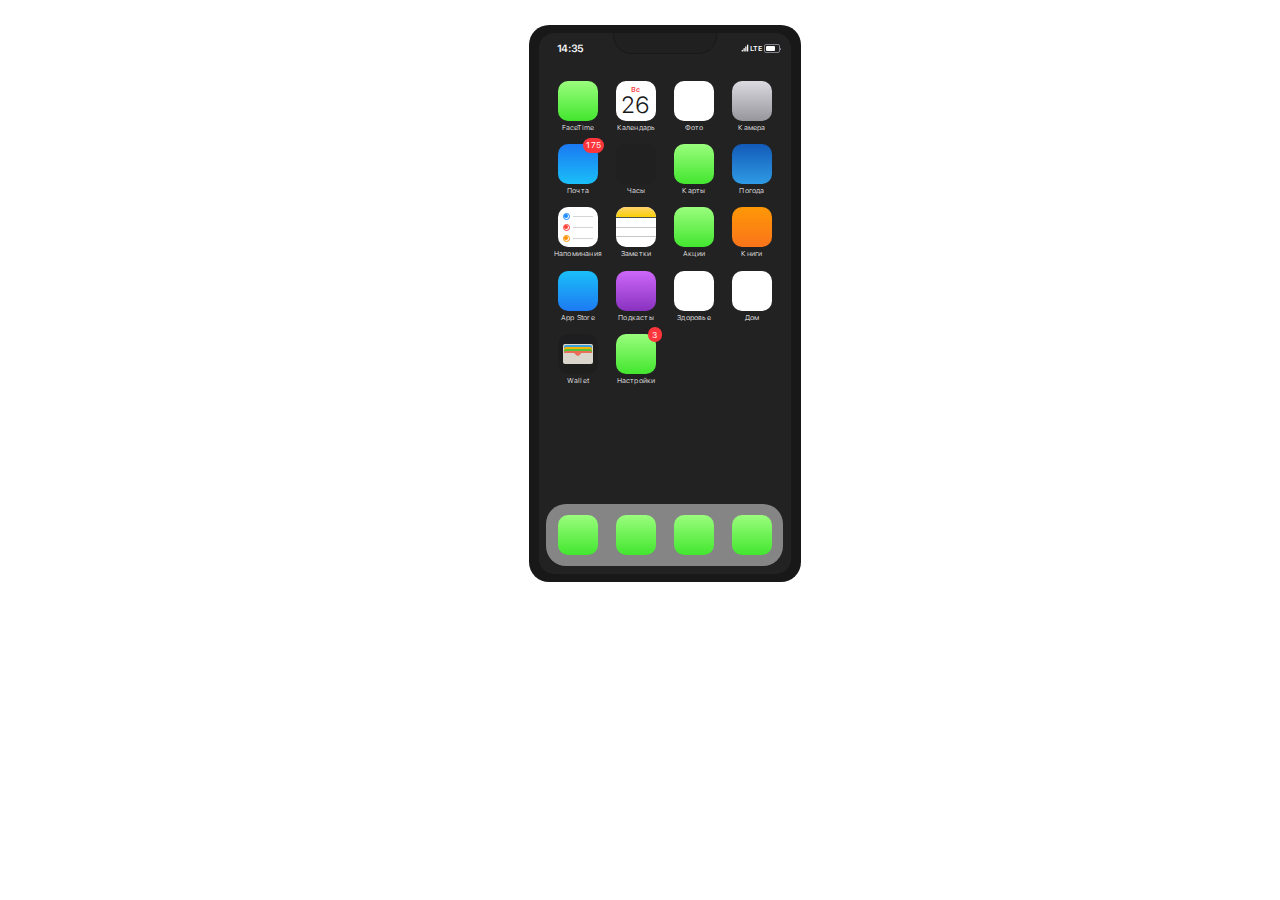
==== Creative 0.0.3/index.html @ 4bb64002 "Update wallet and notes icon." ====
<!DOCTYPE html>
<html lang="en">
<head>
    <meta charset="UTF-8">
    <title>Iphone</title>
    <link rel="stylesheet" href="css/style.css">
</head>
<body>
<div class="container">
    <div class="iphone">
        <div class="iphone_bang"></div>
        <div class="iphone_bottom_nav">
            <div class="app_icon app_nav_icon"></div>
            <div class="app_icon app_nav_icon"></div>
            <div class="app_icon app_nav_icon"></div>
            <div class="app_icon app_nav_icon"></div>
        </div>
        <div class="iphone_left_our_bang" id="clock"></div>
        <div class="iphone_right_our_bang">
            <div class="connect">
                <div class="signal">
                    <?xml version="1.0" encoding="UTF-8"?>
                    <svg width="500px" height="500px" viewBox="0 0 500 500" version="1.1" xmlns="http://www.w3.org/2000/svg" xmlns:xlink="http://www.w3.org/1999/xlink">
                        <title>network-100</title>
                        <g id="network-100" stroke="none" stroke-width="1" fill="none" fill-rule="evenodd">
                            <path d="M305,137.844037 C327.09139,137.844037 345,154.273954 345,174.541284 L345,438.302752 C345,458.570083 327.09139,475 305,475 C282.90861,475 265,458.570083 265,438.302752 L265,174.541284 C265,154.273954 282.90861,137.844037 305,137.844037 Z M85,361.697248 C107.09139,361.697248 125,378.127165 125,398.394495 L125,437.844037 C125,458.111367 107.09139,474.541284 85,474.541284 C62.90861,474.541284 45,458.111367 45,437.844037 L45,398.394495 C45,378.127165 62.90861,361.697248 85,361.697248 Z M195,249.770642 C217.09139,249.770642 235,266.20056 235,286.46789 L235,437.844037 C235,458.111367 217.09139,474.541284 195,474.541284 C172.90861,474.541284 155,458.111367 155,437.844037 L155,286.46789 C155,266.20056 172.90861,249.770642 195,249.770642 Z M415,25 C437.09139,25 455,41.4299174 455,61.6972477 L455,437.844037 C455,458.111367 437.09139,474.541284 415,474.541284 C392.90861,474.541284 375,458.111367 375,437.844037 L375,61.6972477 C375,41.4299174 392.90861,25 415,25 Z" id="Shape" fill="#ffffff"></path>
                        </g>
                    </svg>
                </div>
                <div class="provaider">LTE</div>
            </div>
            <div class="battery">
                <div class="battery_full"></div>
            </div>
        </div>
        <div class="iphone_display">
            <div class="app_icon_container">
                <div class="app_icon app_icon_faceTime"></div>
                <span>FaceTime</span>
            </div>
            <div class="app_icon_container">
                <div class="app_icon app_icon_calendar">
                    <div class="dayOfTheWeek" id="dayOfTheWeek"></div>
                    <div class="numberDay" id="numberDay"></div>
                </div>
                <span>Календарь</span>
            </div>
            <div class="app_icon_container">
                <div class="app_icon app_icon_photo"></div>
                <span>Фото</span>
            </div>
            <div class="app_icon_container">
                <div class="app_icon app_icon_camera"></div>
                <span>Камера</span>
            </div>
            <div class="app_icon_container">
                <div class="app_icon app_icon_mail"></div>
                <span>Почта</span>
            </div>
            <div class="app_icon_container">
                <div class="app_icon app_icon_clock"></div>
                <span>Часы</span>
            </div>
            <div class="app_icon_container">
                <div class="app_icon app_icon_maps"></div>
                <span>Карты</span>
            </div>
            <div class="app_icon_container">
                <div class="app_icon app_icon_whether"></div>
                <span>Погода</span>
            </div>
            <div class="app_icon_container">
                <div class="app_icon app_icon_reminders">
                    <div class="reminders_item">
                        <div class="reminders_item_rounded"></div>
                    </div>
                    <div class="reminders_item">
                        <div class="reminders_item_rounded"></div>
                    </div>
                    <div class="reminders_item">
                        <div class="reminders_item_rounded"></div>
                    </div>
                </div>
                <span>Напоминания</span>
            </div>
            <div class="app_icon_container">
                <div class="app_icon app_icon_notes">
                    <div class="notes_item_top"></div>
                    <div class="notes_item_lines"></div>
                    <div class="notes_item_lines"></div>
                </div>
                <span>Заметки</span>
            </div>
            <div class="app_icon_container">
                <div class="app_icon app_icon_stock"></div>
                <span>Акции</span>
            </div>
            <div class="app_icon_container">
                <div class="app_icon app_icon_books"></div>
                <span>Книги</span>
            </div>
            <div class="app_icon_container">
                <div class="app_icon app_icon_appStore"></div>
                <span>App Store</span>
            </div>
            <div class="app_icon_container">
                <div class="app_icon app_icon_podcasts"></div>
                <span>Подкасты</span>
            </div>
            <div class="app_icon_container">
                <div class="app_icon app_icon_health"></div>
                <span>Здоровье</span>
            </div>
            <div class="app_icon_container">
                <div class="app_icon app_icon_home"></div>
                <span>Дом</span>
            </div>
            <div class="app_icon_container">
                <div class="app_icon app_icon_wallet">
                    <div class="wallet_item_container">
                        <div class="wallet_item_back"></div>
                        <div class="wallet_item_card"></div>
                        <div class="wallet_item_card"></div>
                        <div class="wallet_item_card"></div>
                        <div class="wallet_item_card"></div>
                        <div class="wallet_item_front"></div>
                    </div>
                </div>
                <span>Wallet</span>
            </div>
            <div class="app_icon_container">
                <div class="app_icon app_icon_setting"></div>
                <span>Настройки</span>
            </div>
        </div>
    </div>
</div>
<script src="JS/index.js"></script>
</body>
</html>
---- Creative 0.0.3/css/style.css ----
@font-face {
  font-family: "AppleTextFontRegular";
  src: url("../Fonts/SF-Pro-Text-Regular.otf");
}
@font-face {
  font-family: "AppleTextFontLight";
  src: url("../Fonts/SF-Pro-Text-Light.otf");
}
@font-face {
  font-family: "AppleTextFontSemibold";
  src: url("../Fonts/SF-Pro-Text-Semibold.otf");
}
body {
  margin: 0;
  padding: 0;
  font-family: AppleTextFontRegular, sans-serif;
}

label {
  margin: 0;
}

a {
  text-decoration: none;
  color: inherit;
  cursor: pointer;
}

ul, li, ol {
  list-style: none;
  margin: 0;
  padding: 0;
}

h1, h2, h3, h4, h5, h6 {
  border: none;
  margin: 0;
  padding: 0;
  position: unset;
  -webkit-user-select: none;
  -moz-user-select: none;
  -ms-user-select: none;
  user-select: none;
  line-height: 1.2;
}

h1::before, h2::before, h3::before, h4::before, h5::before, h6::before {
  content: none;
}

h1::after, h2::after, h3::after, h4::after, h5::after, h6::after {
  content: none;
}

.container {
  width: 100%;
  height: auto;
  position: relative;
  display: flex;
  align-items: center;
  justify-content: center;
  padding: 25px;
}

.iphone {
  width: calc(271.24431px - (9.5px * 2));
  height: calc(556.525038px - (8px * 2));
  background: #181818;
  border-radius: 20px;
  position: relative;
  padding: 8px 9.5px;
}

.app_icon_container {
  display: flex;
  flex-direction: column;
  justify-content: center;
  align-items: center;
  width: 40px;
  height: auto;
  color: #fff;
  text-align: center;
  letter-spacing: 0.2px;
  font-family: AppleTextFontLight;
  font-size: 0.44em;
}
.app_icon_container .app_icon {
  margin-bottom: 2px;
}
.app_icon_container:nth-child(5) .app_icon:before {
  content: "175";
  position: absolute;
  width: auto;
  height: 15px;
  background: #FE363C;
  border-radius: 10px;
  right: -6px;
  top: -6.5px;
  display: flex;
  justify-content: center;
  align-items: center;
  padding: 0 3px;
  min-width: 8px;
  font-family: AppleTextFontRegular;
  font-size: 1.2em;
}
.app_icon_container:nth-child(18) .app_icon:before {
  content: "3";
  position: absolute;
  width: auto;
  height: 15px;
  background: #FE363C;
  border-radius: 10px;
  right: -6px;
  top: -6.5px;
  display: flex;
  justify-content: center;
  align-items: center;
  padding: 0 3px;
  min-width: 8px;
  font-family: AppleTextFontRegular;
  font-size: 1.2em;
}

.app_icon {
  position: relative;
  cursor: pointer;
  padding: 5px;
  width: calc(40px - 10px);
  height: calc(40px - 10px);
  border-radius: 10px;
  background: linear-gradient(to bottom, #9afd7d 0%, #43e62f 100%);
  color: #fff;
}

.app_icon_calendar {
  background: #fff;
  display: flex;
  flex-direction: column;
  justify-content: start;
  align-items: center;
}
.app_icon_calendar div:first-child {
  color: #FE363C;
  line-height: 1;
  margin-bottom: 1px;
  font-family: AppleTextFontSemibold;
  font-size: 1em;
}
.app_icon_calendar div:last-child {
  color: #181818;
  line-height: 1;
  font-family: AppleTextFontLight;
  font-size: 3.3em;
}
.app_icon_photo {
  background: #fff;
}
.app_icon_mail {
  background: linear-gradient(to top, #1abff9 0%, #1b78f1 100%);
}
.app_icon_camera {
  background: linear-gradient(to bottom, #dbdae0 0%, #97969c 100%);
}
.app_icon_whether {
  background: linear-gradient(to bottom, #125ab7 0%, #2f9be4 100%);
}
.app_icon_reminders {
  background: #fff;
  display: flex;
  flex-direction: column;
  justify-content: center;
  align-items: end;
}
.app_icon_reminders .reminders_item {
  width: 20px;
  height: 0;
  border-top: 0.5px solid #d4d4d4;
  margin: 5px 0;
  position: relative;
}
.app_icon_reminders .reminders_item_rounded {
  width: 5px;
  height: 5px;
  border-radius: 50%;
  position: absolute;
  border: 1px solid #d4d4d4;
  top: -1px;
  bottom: 0;
  left: -10px;
  margin: auto;
}
.app_icon_reminders .reminders_item_rounded:before {
  content: "";
  background: #fff;
  position: absolute;
  width: 4px;
  height: 4px;
  border-radius: 50%;
  inset: 0;
  margin: auto;
}
.app_icon_reminders .reminders_item:first-child .reminders_item_rounded {
  border: 1px solid #1a89ff;
}
.app_icon_reminders .reminders_item:first-child .reminders_item_rounded:before {
  background: #1a89ff;
}
.app_icon_reminders .reminders_item:nth-child(2) .reminders_item_rounded {
  border: 1px solid #ff3f33;
}
.app_icon_reminders .reminders_item:nth-child(2) .reminders_item_rounded:before {
  background: #ff3f33;
}
.app_icon_reminders .reminders_item:last-child .reminders_item_rounded {
  border: 1px solid #ff9100;
}
.app_icon_reminders .reminders_item:last-child .reminders_item_rounded:before {
  background: #ff9100;
}
.app_icon_notes {
  position: relative;
  background: #fff;
  display: flex;
  flex-direction: column;
  align-items: center;
}
.app_icon_notes .notes_item_top {
  width: 40px;
  height: 5px;
  background: linear-gradient(to bottom, #ffd26c 0%, #fad107 100%);
  position: absolute;
  top: 0;
  left: 0;
  border-top-left-radius: 10px;
  border-top-right-radius: 10px;
  padding-bottom: 5px;
  border-bottom: 0.5px solid #222222;
}
.app_icon_notes .notes_item_top:before {
  content: ". . . . . . . . . . . . . . . . . . . .";
  position: absolute;
  letter-spacing: -1px;
  bottom: -3px;
  width: 40px;
  left: 0;
  color: #c6cac9;
}
.app_icon_notes .notes_item_lines {
  width: 40px;
  border-top: 0.5px solid #c7c7c7;
  position: absolute;
}
.app_icon_notes .notes_item_lines:nth-child(2) {
  top: 20px;
}
.app_icon_notes .notes_item_lines:last-child {
  bottom: 10px;
}
.app_icon_clock {
  background: #202020;
}
.app_icon_appStore {
  background: linear-gradient(to bottom, #1abff9 0%, #1d7af2 100%);
}
.app_icon_podcasts {
  background: linear-gradient(to bottom, #cc67fa 0%, #8932bf 100%);
}
.app_icon_books {
  background: linear-gradient(to bottom, #fe9807 0%, #fa741a 100%);
}
.app_icon_health {
  background: #fff;
}
.app_icon_home {
  background: #fff;
}
.app_icon_wallet {
  background: linear-gradient(to bottom, #1e1e20 0%, #1e1e1d 100%);
  display: flex;
  align-items: center;
  justify-content: center;
}
.app_icon_wallet .wallet_item_container {
  width: 100%;
  display: flex;
  flex-direction: column;
  align-items: center;
}
.app_icon_wallet .wallet_item_container .wallet_item_back {
  width: 100%;
  height: 20px;
  background: #dad6cb;
  z-index: 1;
  border-radius: 2px;
  position: relative;
}
.app_icon_wallet .wallet_item_container .wallet_item_card {
  width: 28px;
  height: 10px;
  border-radius: 2px;
  position: absolute;
}
.app_icon_wallet .wallet_item_container .wallet_item_card:nth-child(2) {
  z-index: 2;
  background: #39a0da;
  top: 11px;
}
.app_icon_wallet .wallet_item_container .wallet_item_card:nth-child(3) {
  z-index: 3;
  background: #f5b307;
  top: 13px;
}
.app_icon_wallet .wallet_item_container .wallet_item_card:nth-child(4) {
  z-index: 4;
  background: #51c139;
  top: 15px;
}
.app_icon_wallet .wallet_item_container .wallet_item_card:nth-child(5) {
  z-index: 5;
  background: #eb6e58;
  top: 17px;
}
.app_icon_wallet .wallet_item_container .wallet_item_front {
  width: 30px;
  background: #dad6cb;
  height: 8px;
  position: absolute;
  z-index: 6;
  top: 19px;
}
.app_icon_wallet .wallet_item_container .wallet_item_front:before {
  content: "";
  width: 20px;
  height: 20px;
  position: absolute;
  margin: auto;
  top: -7px;
  left: 0;
  right: 0;
  background: #eb6e58;
  clip-path: polygon(27.75% 34.25%, 71.5% 34.25%, 66.25% 36.75%, 64% 38.75%, 61.75% 41.75%, 59.5% 44.75%, 57.25% 47.25%, 53.75% 49%, 50.5% 49.75%, 47.5% 49.75%, 44.5% 48.75%, 41.25% 46.5%, 38.75% 44%, 37% 41.5%, 34.75% 39.25%, 31.5% 36.75%);
}

.iphone_bang {
  width: 101.669196px;
  height: 20.295903px;
  background: #202020;
  border: 1px solid #181818;
  border-bottom-left-radius: 14pt;
  border-bottom-right-radius: 14pt;
  position: absolute;
  top: calc(8px - 1px);
  left: 0;
  right: 0;
  margin: auto;
  z-index: 100;
}

.iphone_left_our_bang {
  position: absolute;
  color: #FBFCFD;
  z-index: 10;
  font-family: AppleTextFontSemibold;
  font-size: 0.65em;
  margin: 9px 18px;
  letter-spacing: -0.4px;
}

.iphone_right_our_bang {
  position: absolute;
  right: 9.5px;
  margin: 11px 12.3px;
  z-index: 10;
  color: #FBFCFD;
  display: flex;
  align-items: center;
  font-family: AppleTextFontSemibold;
  font-size: 0.45em;
}
.iphone_right_our_bang .connect {
  display: flex;
}
.iphone_right_our_bang .connect .signal {
  width: 10px;
  height: 8px;
}
.iphone_right_our_bang .connect .signal svg {
  width: 100%;
  height: 100%;
}
.iphone_right_our_bang .battery {
  width: 11.6px;
  height: 4.5px;
  background: transparent;
  border-radius: 1px;
  padding: 1px;
  outline: 0.5px solid #7f828b;
  margin-left: 3px;
  position: relative;
}
.iphone_right_our_bang .battery:before {
  content: "";
  position: absolute;
  right: -2px;
  width: 1px;
  height: 2px;
  top: 0;
  bottom: 0;
  margin: auto;
  background: #7f828b;
  border-top-right-radius: 0.5px;
  border-bottom-right-radius: 0.5px;
}
.iphone_right_our_bang .battery .battery_full {
  width: 78%;
  height: 100%;
  background: white;
  border-radius: 1px;
}

.iphone_bottom_nav {
  position: absolute;
  inset: 479px 0 0 0;
  margin: 0 auto;
  width: 237px;
  height: 62px;
  border-radius: 20px;
  -webkit-backdrop-filter: blur(5px);
  backdrop-filter: blur(5px);
  background: rgba(255, 255, 255, 0.45);
  display: flex;
  align-items: center;
  justify-content: center;
  gap: 18px;
  z-index: 2;
}

.iphone_display {
  width: calc(100% - (10px * 2));
  height: calc(100% - 48px);
  padding: 48px 10px 0;
  /*
  background: url("../img/photo_2022-05-22_19-50-42.jpg") no-repeat;
  */
  background: #222222 url("../img/iOS14dark.png") no-repeat;
  background-size: 100% 100%;
  border-radius: 15px;
  z-index: 1;
  overflow: auto;
  position: relative;
  display: grid;
  justify-content: center;
  grid-auto-flow: row;
  grid-template-columns: 40px 40px 40px 40px;
  grid-template-rows: 51.2px 51.2px 51.2px 51.2px 51.2px 51.2px;
  gap: 12px 18px;
  grid-template-areas: ". . . ." ". . . ." ". . . ." ". . . ." ". . . ." ". . . .";
}
.iphone_display::-webkit-scrollbar {
  width: 0;
}

img {
  width: 40px;
  height: 40px;
  border-radius: 10px;
}

.content {
  width: 100%;
  height: auto;
}
.content img {
  object-fit: cover;
  width: 100%;
  height: auto;
}

/*# sourceMappingURL=style.css.map */
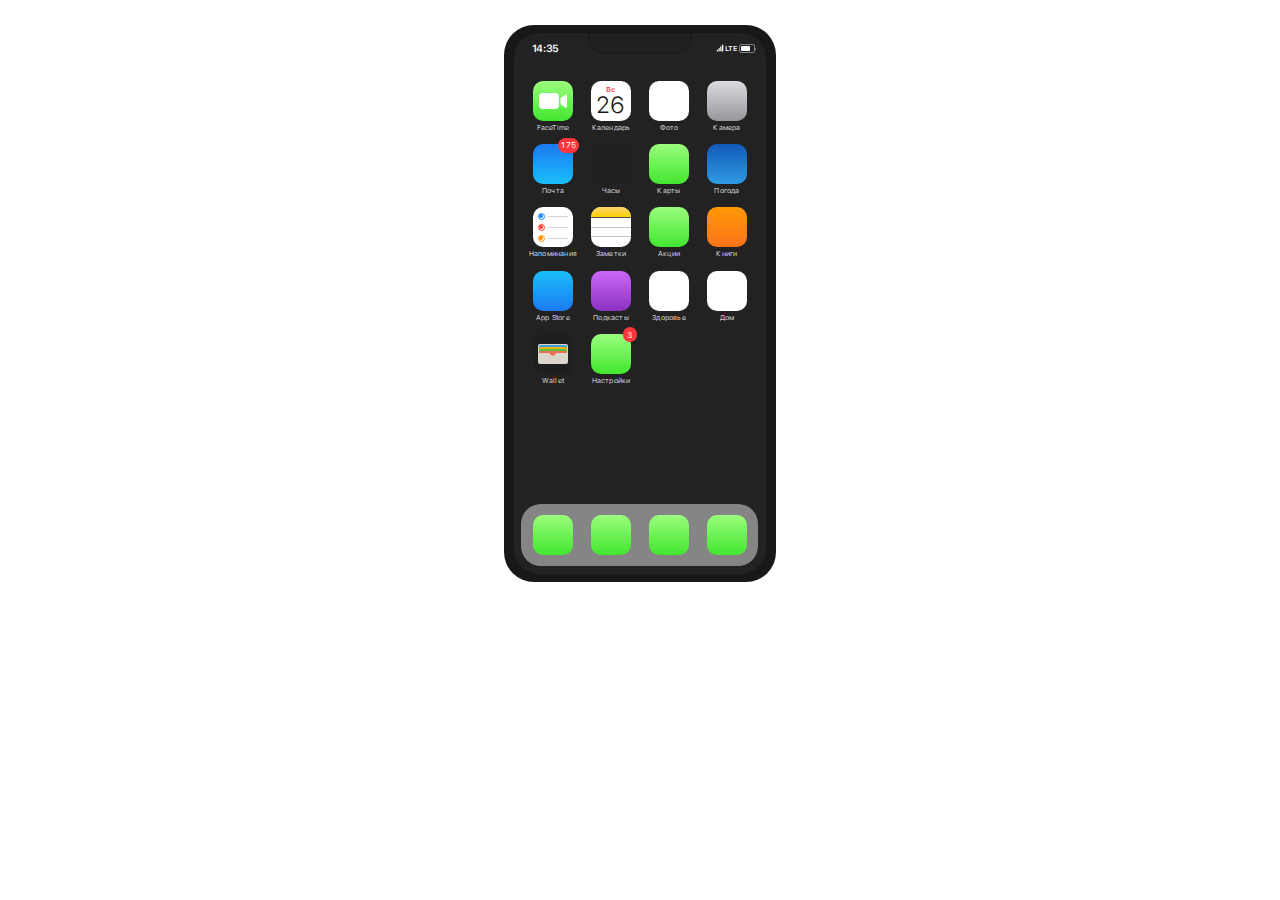
==== commit 31bbdffd: "Update icon faceTime Update adaptive" ====
--- a/Creative 0.0.3/index.html
+++ b/Creative 0.0.3/index.html
@@ -35,7 +35,9 @@
         </div>
         <div class="iphone_display">
             <div class="app_icon_container">
-                <div class="app_icon app_icon_faceTime"></div>
+                <div class="app_icon app_icon_faceTime">
+                    <div class="faceTime_item"></div>
+                </div>
                 <span>FaceTime</span>
             </div>
             <div class="app_icon_container">
--- a/Creative 0.0.3/css/style.css
+++ b/Creative 0.0.3/css/style.css
@@ -53,22 +53,40 @@
 }
 
 .container {
-  width: 100%;
+  width: calc(100% - 50px);
   height: auto;
   position: relative;
   display: flex;
   align-items: center;
   justify-content: center;
   padding: 25px;
+}
+@media screen and (max-width: 467px) {
+  .container {
+    padding: 0;
+    align-items: start;
+    width: 100%;
+  }
 }
 
 .iphone {
   width: calc(271.24431px - (9.5px * 2));
   height: calc(556.525038px - (8px * 2));
   background: #181818;
-  border-radius: 20px;
+  border-radius: 30px;
   position: relative;
   padding: 8px 9.5px;
+  /*background-image: url("../img/iPhone13.jpg");
+  background-size: 100% 100%;
+  background-position: center;*/
+}
+@media screen and (max-width: 271.2px) {
+  .iphone {
+    width: 271px;
+    height: 556px;
+    padding: 0;
+    border-radius: 0;
+  }
 }
 
 .app_icon_container {
@@ -133,6 +151,29 @@
   color: #fff;
 }
 
+.app_icon_faceTime {
+  display: flex;
+  justify-content: start;
+  align-items: center;
+}
+.app_icon_faceTime .faceTime_item {
+  width: 20px;
+  height: 16px;
+  background: #fff;
+  border-radius: 4px;
+  position: relative;
+  margin-left: 1.5px;
+}
+.app_icon_faceTime .faceTime_item:before {
+  content: "";
+  position: absolute;
+  background: #fff;
+  width: 7px;
+  height: 16px;
+  border-radius: 50px;
+  right: -8px;
+  clip-path: polygon(0 30%, 100% 0, 100% 100%, 0 70%);
+}
 .app_icon_calendar {
   background: #fff;
   display: flex;
@@ -356,6 +397,11 @@
   margin: auto;
   z-index: 100;
 }
+@media screen and (max-width: 271.2px) {
+  .iphone_bang {
+    top: 0;
+  }
+}
 
 .iphone_left_our_bang {
   position: absolute;
@@ -365,6 +411,11 @@
   font-size: 0.65em;
   margin: 9px 18px;
   letter-spacing: -0.4px;
+}
+@media screen and (max-width: 271.2px) {
+  .iphone_left_our_bang {
+    margin-top: 4px;
+  }
 }
 
 .iphone_right_our_bang {
@@ -418,6 +469,11 @@
   background: white;
   border-radius: 1px;
 }
+@media screen and (max-width: 271.2px) {
+  .iphone_right_our_bang {
+    margin-top: 6px;
+  }
+}
 
 .iphone_bottom_nav {
   position: absolute;
@@ -445,7 +501,7 @@
   */
   background: #222222 url("../img/iOS14dark.png") no-repeat;
   background-size: 100% 100%;
-  border-radius: 15px;
+  border-radius: 25px;
   z-index: 1;
   overflow: auto;
   position: relative;
@@ -460,6 +516,11 @@
 .iphone_display::-webkit-scrollbar {
   width: 0;
 }
+@media screen and (max-width: 271.2px) {
+  .iphone_display {
+    border-radius: 0;
+  }
+}
 
 img {
   width: 40px;
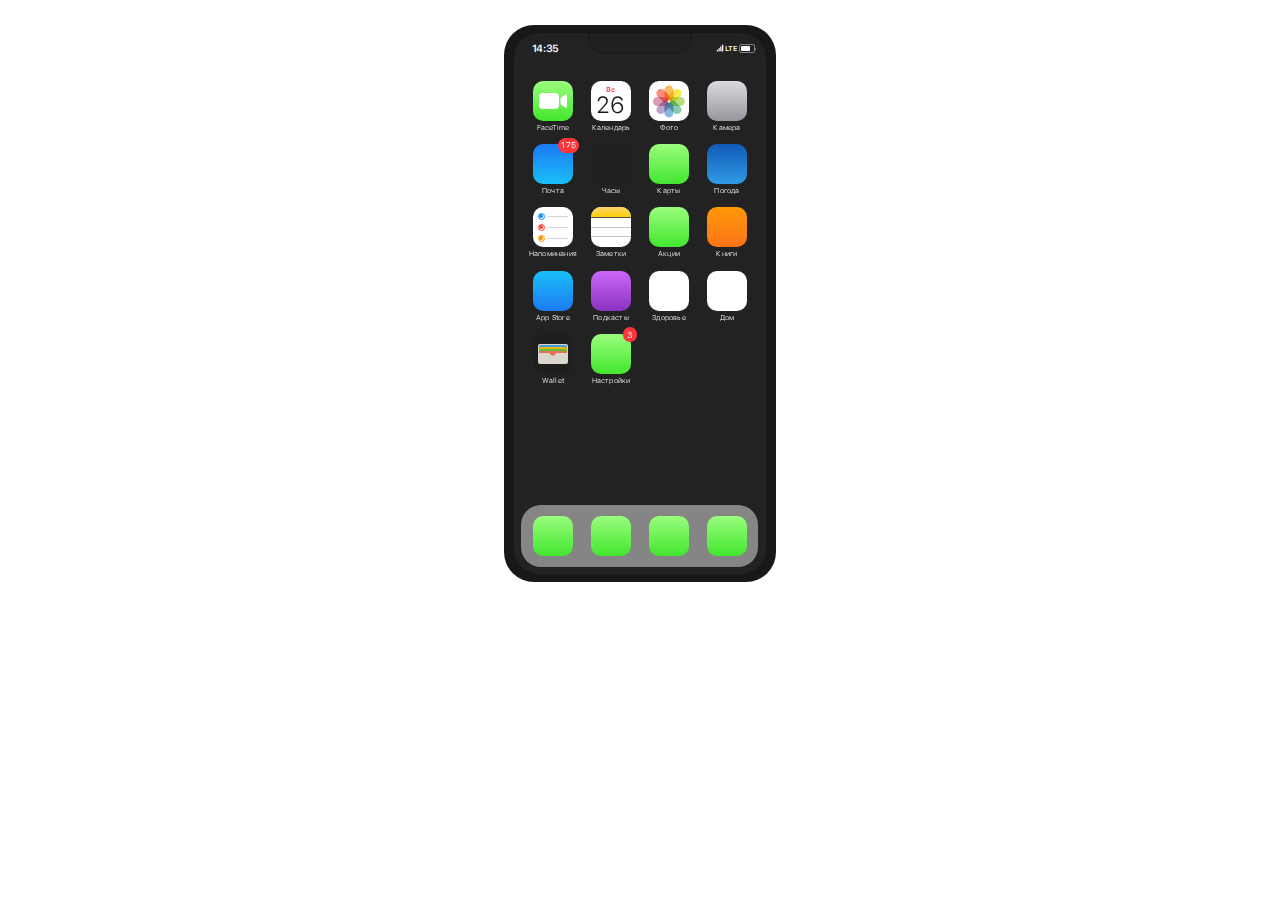
==== commit 066f5d85: "Update icon Photo Update adaptive" ====
--- a/Creative 0.0.3/index.html
+++ b/Creative 0.0.3/index.html
@@ -2,6 +2,7 @@
 <html lang="en">
 <head>
     <meta charset="UTF-8">
+    <meta name="viewport" content="width=device-width,initial-scale=1,maximum-scale=1,user-scalable=no"/>
     <title>Iphone</title>
     <link rel="stylesheet" href="css/style.css">
 </head>
@@ -48,7 +49,16 @@
                 <span>Календарь</span>
             </div>
             <div class="app_icon_container">
-                <div class="app_icon app_icon_photo"></div>
+                <div class="app_icon app_icon_photo">
+                    <div class="photo_item"></div>
+                    <div class="photo_item"></div>
+                    <div class="photo_item"></div>
+                    <div class="photo_item"></div>
+                    <div class="photo_item"></div>
+                    <div class="photo_item"></div>
+                    <div class="photo_item"></div>
+                    <div class="photo_item"></div>
+                </div>
                 <span>Фото</span>
             </div>
             <div class="app_icon_container">
--- a/Creative 0.0.3/css/style.css
+++ b/Creative 0.0.3/css/style.css
@@ -61,11 +61,12 @@
   justify-content: center;
   padding: 25px;
 }
-@media screen and (max-width: 467px) {
+@media screen and (max-width: 480px) {
   .container {
     padding: 0;
     align-items: start;
     width: 100%;
+    height: 100vh;
   }
 }
 
@@ -80,10 +81,10 @@
   background-size: 100% 100%;
   background-position: center;*/
 }
-@media screen and (max-width: 271.2px) {
+@media screen and (max-width: 480px) {
   .iphone {
-    width: 271px;
-    height: 556px;
+    width: 100%;
+    height: 100%;
     padding: 0;
     border-radius: 0;
   }
@@ -197,6 +198,58 @@
 .app_icon_photo {
   background: #fff;
 }
+.app_icon_photo .photo_item {
+  width: 15px;
+  height: 9px;
+  border-radius: 10px;
+  position: absolute;
+  opacity: 0.8;
+  margin: auto;
+  transform-origin: 106% 50% 0;
+  top: 0;
+  bottom: 0;
+  left: 4px;
+  mix-blend-mode: multiply;
+}
+.app_icon_photo .photo_item:first-child {
+  background: #d783a5;
+  z-index: 5;
+}
+.app_icon_photo .photo_item:nth-child(2) {
+  background: #a98ec3;
+  z-index: 4;
+  transform: rotate(-45deg);
+}
+.app_icon_photo .photo_item:nth-child(3) {
+  background: #68a5d4;
+  z-index: 5;
+  transform: rotate(-90deg);
+}
+.app_icon_photo .photo_item:nth-child(4) {
+  background: #6ebf9e;
+  z-index: 4;
+  transform: rotate(-135deg);
+}
+.app_icon_photo .photo_item:nth-child(5) {
+  background: #a9d562;
+  transform: rotate(-180deg);
+  z-index: 5;
+}
+.app_icon_photo .photo_item:nth-child(6) {
+  background: #f5e321;
+  z-index: 4;
+  transform: rotate(-225deg);
+}
+.app_icon_photo .photo_item:nth-child(7) {
+  background: #faab34;
+  z-index: 5;
+  transform: rotate(-270deg);
+}
+.app_icon_photo .photo_item:last-child {
+  background: #fb7260;
+  z-index: 4;
+  transform: rotate(-315deg);
+}
 .app_icon_mail {
   background: linear-gradient(to top, #1abff9 0%, #1b78f1 100%);
 }
@@ -397,7 +450,7 @@
   margin: auto;
   z-index: 100;
 }
-@media screen and (max-width: 271.2px) {
+@media screen and (max-width: 480px) {
   .iphone_bang {
     top: 0;
   }
@@ -412,7 +465,7 @@
   margin: 9px 18px;
   letter-spacing: -0.4px;
 }
-@media screen and (max-width: 271.2px) {
+@media screen and (max-width: 480px) {
   .iphone_left_our_bang {
     margin-top: 4px;
   }
@@ -469,7 +522,7 @@
   background: white;
   border-radius: 1px;
 }
-@media screen and (max-width: 271.2px) {
+@media screen and (max-width: 480px) {
   .iphone_right_our_bang {
     margin-top: 6px;
   }
@@ -477,7 +530,7 @@
 
 .iphone_bottom_nav {
   position: absolute;
-  inset: 479px 0 0 0;
+  inset: calc(100% - 77px) 0 0 0;
   margin: 0 auto;
   width: 237px;
   height: 62px;
@@ -516,7 +569,7 @@
 .iphone_display::-webkit-scrollbar {
   width: 0;
 }
-@media screen and (max-width: 271.2px) {
+@media screen and (max-width: 480px) {
   .iphone_display {
     border-radius: 0;
   }
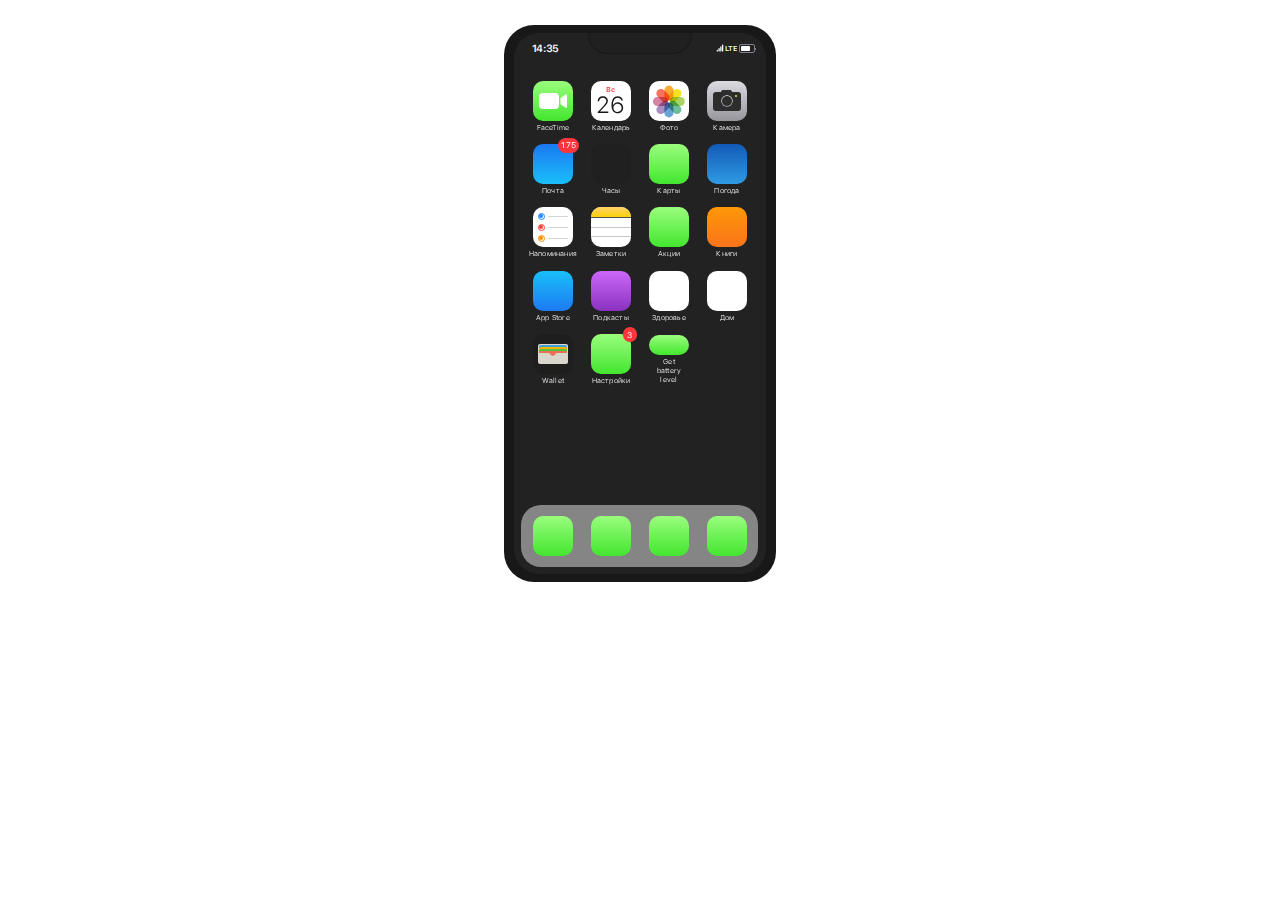
==== commit 27e97e79: "Update icon Camera Add get battery level" ====
--- a/Creative 0.0.3/index.html
+++ b/Creative 0.0.3/index.html
@@ -62,7 +62,13 @@
                 <span>Фото</span>
             </div>
             <div class="app_icon_container">
-                <div class="app_icon app_icon_camera"></div>
+                <div class="app_icon app_icon_camera">
+                    <div class="camera_container">
+                        <div class="camera_lens"></div>
+                        <div class="camera_flash"></div>
+                        <div class="camera_modul"></div>
+                    </div>
+                </div>
                 <span>Камера</span>
             </div>
             <div class="app_icon_container">
@@ -144,6 +150,13 @@
                 <div class="app_icon app_icon_setting"></div>
                 <span>Настройки</span>
             </div>
+            <button class="app_icon_container" id="get-level">
+                <div class="app_icon"></div>
+                <span>Get battery level</span>
+            </button>
+            <div class="app_icon_container" >
+                <span id="output"></span>
+            </div>
         </div>
     </div>
 </div>
--- a/Creative 0.0.3/css/style.css
+++ b/Creative 0.0.3/css/style.css
@@ -102,6 +102,9 @@
   letter-spacing: 0.2px;
   font-family: AppleTextFontLight;
   font-size: 0.44em;
+  background: transparent;
+  border: none;
+  outline: none;
 }
 .app_icon_container .app_icon {
   margin-bottom: 2px;
@@ -203,7 +206,7 @@
   height: 9px;
   border-radius: 10px;
   position: absolute;
-  opacity: 0.8;
+  opacity: 1;
   margin: auto;
   transform-origin: 106% 50% 0;
   top: 0;
@@ -255,6 +258,48 @@
 }
 .app_icon_camera {
   background: linear-gradient(to bottom, #dbdae0 0%, #97969c 100%);
+}
+.app_icon_camera .camera_container {
+  width: 28px;
+  height: 19px;
+  position: absolute;
+  inset: 0 0 0 0;
+  margin: auto;
+  background: #2d2d2d;
+  border-radius: 3px;
+}
+.app_icon_camera .camera_lens {
+  width: 10px;
+  height: 10px;
+  border-radius: 50%;
+  border: 1.4px solid transparent;
+  background: linear-gradient(to bottom, #dbdae0 0%, #97969c 100%) border-box;
+  -webkit-mask: linear-gradient(#2d2d2d 0 0) padding-box, linear-gradient(#2d2d2d 0 0);
+  -webkit-mask-composite: xor;
+  /*5'*/
+  mask-composite: exclude;
+  position: absolute;
+  inset: 0 0 0 0;
+  margin: auto;
+}
+.app_icon_camera .camera_flash {
+  width: 2px;
+  height: 2px;
+  border-radius: 50%;
+  background: #f8db41;
+  position: absolute;
+  top: 3px;
+  right: 4px;
+  animation: 3s infinite flash;
+}
+.app_icon_camera .camera_modul {
+  width: 11px;
+  height: 4px;
+  border-radius: 3px;
+  background: #2d2d2d;
+  position: absolute;
+  inset: -18px 0 0 0;
+  margin: auto;
 }
 .app_icon_whether {
   background: linear-gradient(to bottom, #125ab7 0%, #2f9be4 100%);
@@ -591,4 +636,16 @@
   height: auto;
 }
 
+@keyframes flash {
+  0% {
+    opacity: 0;
+  }
+  50% {
+    opacity: 1;
+  }
+  100% {
+    opacity: 0;
+  }
+}
+
 /*# sourceMappingURL=style.css.map */
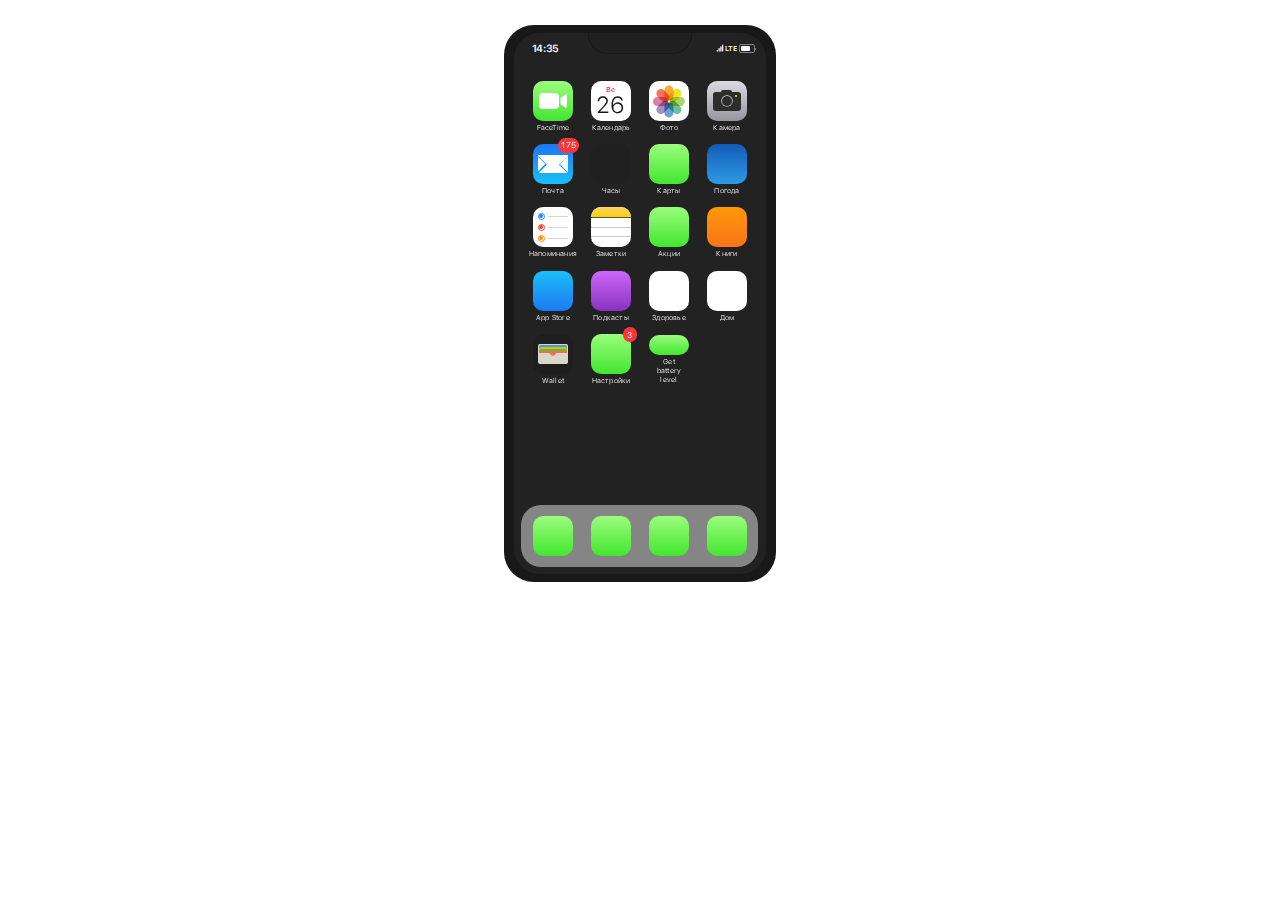
==== commit c928d53f: "Update Mail icon" ====
--- a/Creative 0.0.3/index.html
+++ b/Creative 0.0.3/index.html
@@ -31,7 +31,9 @@
                 <div class="provaider">LTE</div>
             </div>
             <div class="battery">
-                <div class="battery_full"></div>
+                <div class="battery_full">
+                    <span class="levelChange" id="levelChange"></span>
+                </div>
             </div>
         </div>
         <div class="iphone_display">
@@ -72,7 +74,14 @@
                 <span>Камера</span>
             </div>
             <div class="app_icon_container">
-                <div class="app_icon app_icon_mail"></div>
+                <div class="app_icon app_icon_mail">
+                    <div class="mail_container">
+                        <div class="mail_item"></div>
+                        <div class="mail_item"></div>
+                        <div class="mail_item"></div>
+                        <div class="mail_item"></div>
+                    </div>
+                </div>
                 <span>Почта</span>
             </div>
             <div class="app_icon_container">
--- a/Creative 0.0.3/css/style.css
+++ b/Creative 0.0.3/css/style.css
@@ -256,6 +256,92 @@
 .app_icon_mail {
   background: linear-gradient(to top, #1abff9 0%, #1b78f1 100%);
 }
+.app_icon_mail .mail_container {
+  width: calc(100% - 10px);
+  height: calc(70% - 10px);
+  /*background: #fff;*/
+  position: absolute;
+  inset: 0 0 0 0;
+  margin: auto;
+  overflow: hidden;
+}
+.app_icon_mail .mail_container .mail_item {
+  position: relative;
+  background: #fff;
+}
+.app_icon_mail .mail_container .mail_item:first-child {
+  width: 30px;
+  height: 30px;
+  border-radius: 6px;
+  box-sizing: border-box;
+  z-index: 5;
+  transform: rotate(45deg);
+  position: absolute;
+  top: -20.5px;
+  border: 1px solid transparent;
+  background: linear-gradient(to top left, #1abff9 0%, #1b78f1 100%) border-box;
+  -webkit-mask: linear-gradient(to top left, #1abff9 0%, #1b78f1 100%);
+  mask-composite: exclude;
+}
+.app_icon_mail .mail_container .mail_item:first-child:before {
+  position: absolute;
+  content: "";
+  width: 30px;
+  height: 30px;
+  top: -3px;
+  left: -3px;
+  right: 9px;
+  margin: auto;
+  z-index: 5;
+  background: #fff;
+  border-radius: 4px;
+  border: 0.5px solid transparent;
+}
+.app_icon_mail .mail_container .mail_item:nth-child(2) {
+  width: 30px;
+  height: 30px;
+  border-radius: 5px;
+  z-index: 4;
+  transform: rotate(45deg);
+  position: absolute;
+  top: 9.5px;
+  /*&:before{
+    position: absolute;
+    content: "";
+    width: 0;
+    height: 0;
+    border-style: solid;
+    border-width: 13px;
+    border-color: transparent transparent #fff transparent;
+    bottom: 0;
+    left: 0;
+    right: 0;
+    margin: auto;
+    z-index: 4;
+  }*/
+}
+.app_icon_mail .mail_container .mail_item:nth-child(3) {
+  width: 30px;
+  height: 30px;
+  background: white;
+  position: absolute;
+  transform: rotate(45deg);
+  top: 0;
+  bottom: 0;
+  left: 28.5px;
+  margin: auto;
+}
+.app_icon_mail .mail_container .mail_item:nth-child(4) {
+  width: 30px;
+  height: 30px;
+  background: white;
+  position: absolute;
+  transform: rotate(45deg);
+  top: 0;
+  bottom: 0;
+  left: -28.5px;
+  margin: auto;
+}
 .app_icon_camera {
   background: linear-gradient(to bottom, #dbdae0 0%, #97969c 100%);
 }
@@ -566,6 +652,13 @@
   height: 100%;
   background: white;
   border-radius: 1px;
+  display: flex;
+  justify-content: center;
+  align-items: center;
+}
+.iphone_right_our_bang .battery .battery_full .levelChange {
+  color: #181818;
+  font-size: 0.55em;
 }
 @media screen and (max-width: 480px) {
   .iphone_right_our_bang {
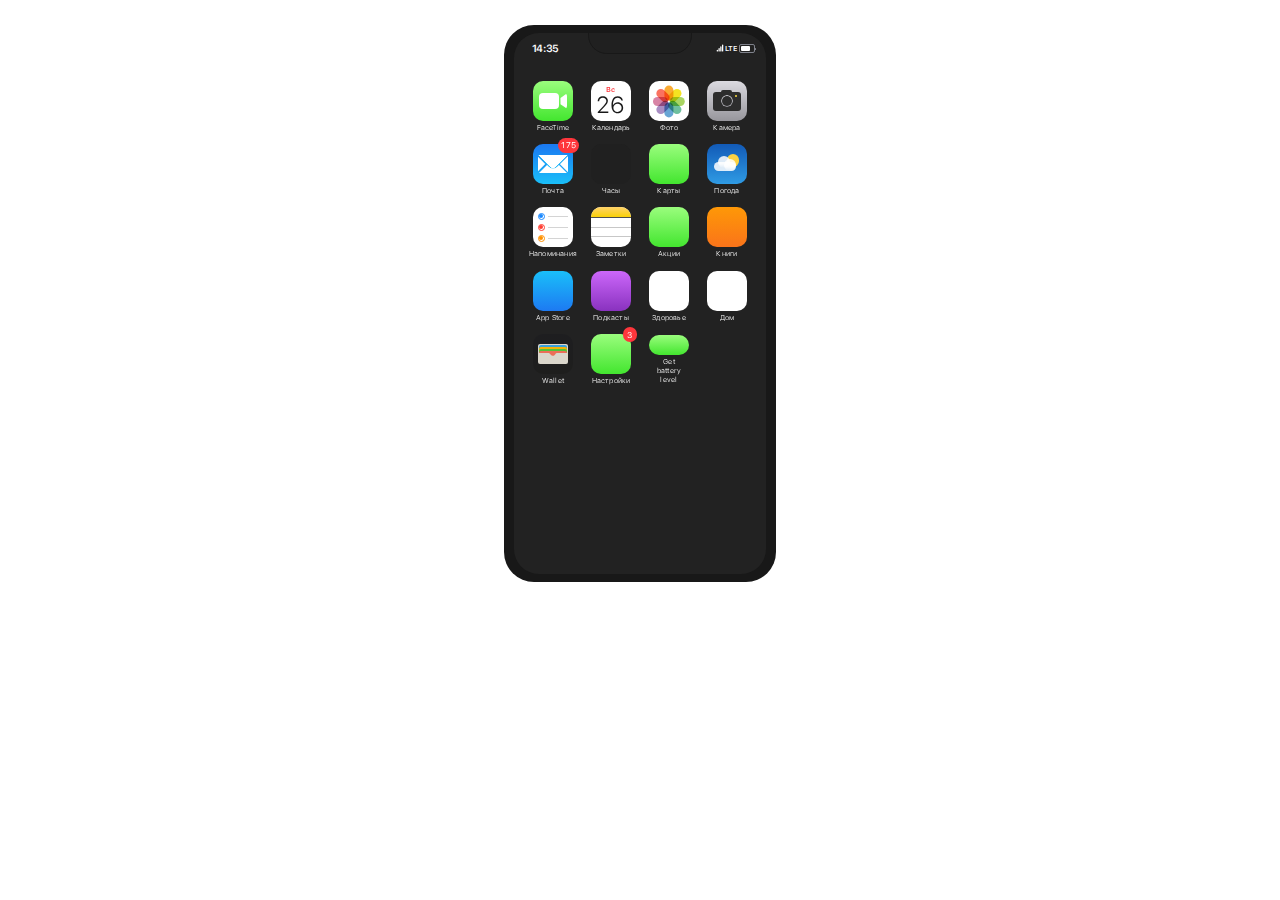
==== commit f79b5f4d: "Update border Mail icon" ====
--- a/Creative 0.0.3/index.html
+++ b/Creative 0.0.3/index.html
@@ -93,7 +93,14 @@
                 <span>Карты</span>
             </div>
             <div class="app_icon_container">
-                <div class="app_icon app_icon_whether"></div>
+                <div class="app_icon app_icon_whether">
+                    <div class="whether_container">
+                        <div class="whether_item"></div>
+                        <div class="whether_item"></div>
+                        <div class="whether_item"></div>
+                        <div class="whether_item"></div>
+                    </div>
+                </div>
                 <span>Погода</span>
             </div>
             <div class="app_icon_container">
--- a/Creative 0.0.3/css/style.css
+++ b/Creative 0.0.3/css/style.css
@@ -277,8 +277,7 @@
   z-index: 5;
   transform: rotate(45deg);
   position: absolute;
-  top: -20.5px;
-  border: 1px solid transparent;
+  top: -20px;
   background: linear-gradient(to top left, #1abff9 0%, #1b78f1 100%) border-box;
   -webkit-mask: linear-gradient(to top left, #1abff9 0%, #1b78f1 100%);
   mask-composite: exclude;
@@ -301,24 +300,28 @@
   width: 30px;
   height: 30px;
   border-radius: 5px;
+  box-sizing: border-box;
   z-index: 4;
   transform: rotate(45deg);
   position: absolute;
-  top: 9.5px;
-  /*&:before{
-    position: absolute;
-    content: "";
-    width: 0;
-    height: 0;
-    border-style: solid;
-    border-width: 13px;
-    border-color: transparent transparent #fff transparent;
-    bottom: 0;
-    left: 0;
-    right: 0;
-    margin: auto;
-    z-index: 4;
-  }*/
+  top: 10px;
+  background: linear-gradient(to top left, #1abff9 0%, #1b78f1 100%) border-box;
+  -webkit-mask: linear-gradient(to top left, #1abff9 0%, #1b78f1 100%);
+  mask-composite: exclude;
+}
+.app_icon_mail .mail_container .mail_item:nth-child(2):before {
+  position: absolute;
+  content: "";
+  width: 30px;
+  height: 30px;
+  top: -3px;
+  left: -3px;
+  right: 9px;
+  margin: auto;
+  z-index: 5;
+  background: #fff;
+  border-radius: 4px;
+  border: 0.5px solid transparent;
 }
 .app_icon_mail .mail_container .mail_item:nth-child(3) {
   width: 30px;
@@ -389,6 +392,50 @@
 }
 .app_icon_whether {
   background: linear-gradient(to bottom, #125ab7 0%, #2f9be4 100%);
+  display: flex;
+  justify-content: center;
+}
+.app_icon_whether .whether_container {
+  width: 25px;
+  height: 100%;
+  position: relative;
+}
+.app_icon_whether .whether_container .whether_item {
+  position: absolute;
+}
+.app_icon_whether .whether_container .whether_item:first-child {
+  width: 12.5px;
+  height: 12.5px;
+  border-radius: 50%;
+  background: #fbd242;
+  right: 0;
+  top: 5px;
+}
+.app_icon_whether .whether_container .whether_item:nth-child(2) {
+  width: 21.875px;
+  height: 9.5px;
+  border-radius: 10px;
+  background: rgba(255, 255, 255, 0.85);
+  top: 12.375px;
+  filter: blur(0.2px);
+}
+.app_icon_whether .whether_container .whether_item:nth-child(3) {
+  width: 12.5px;
+  height: 12.5px;
+  border-radius: 50%;
+  top: 6.25px;
+  right: 9.375px;
+  filter: blur(0.2px);
+  background: linear-gradient(to bottom, rgba(255, 255, 255, 0.85) 0%, rgba(255, 255, 255, 0.85) 66%, transparent 100%);
+}
+.app_icon_whether .whether_container .whether_item:nth-child(4) {
+  width: 12.5px;
+  height: 12.5px;
+  border-radius: 50%;
+  top: 9.375px;
+  right: 3.125px;
+  filter: blur(0.2px);
+  background: linear-gradient(to bottom, rgba(255, 255, 255, 0.85) 0%, rgba(255, 255, 255, 0.85) 66%, transparent 100%);
 }
 .app_icon_reminders {
   background: #fff;
@@ -681,6 +728,7 @@
   justify-content: center;
   gap: 18px;
   z-index: 2;
+  display: none;
 }
 
 .iphone_display {
